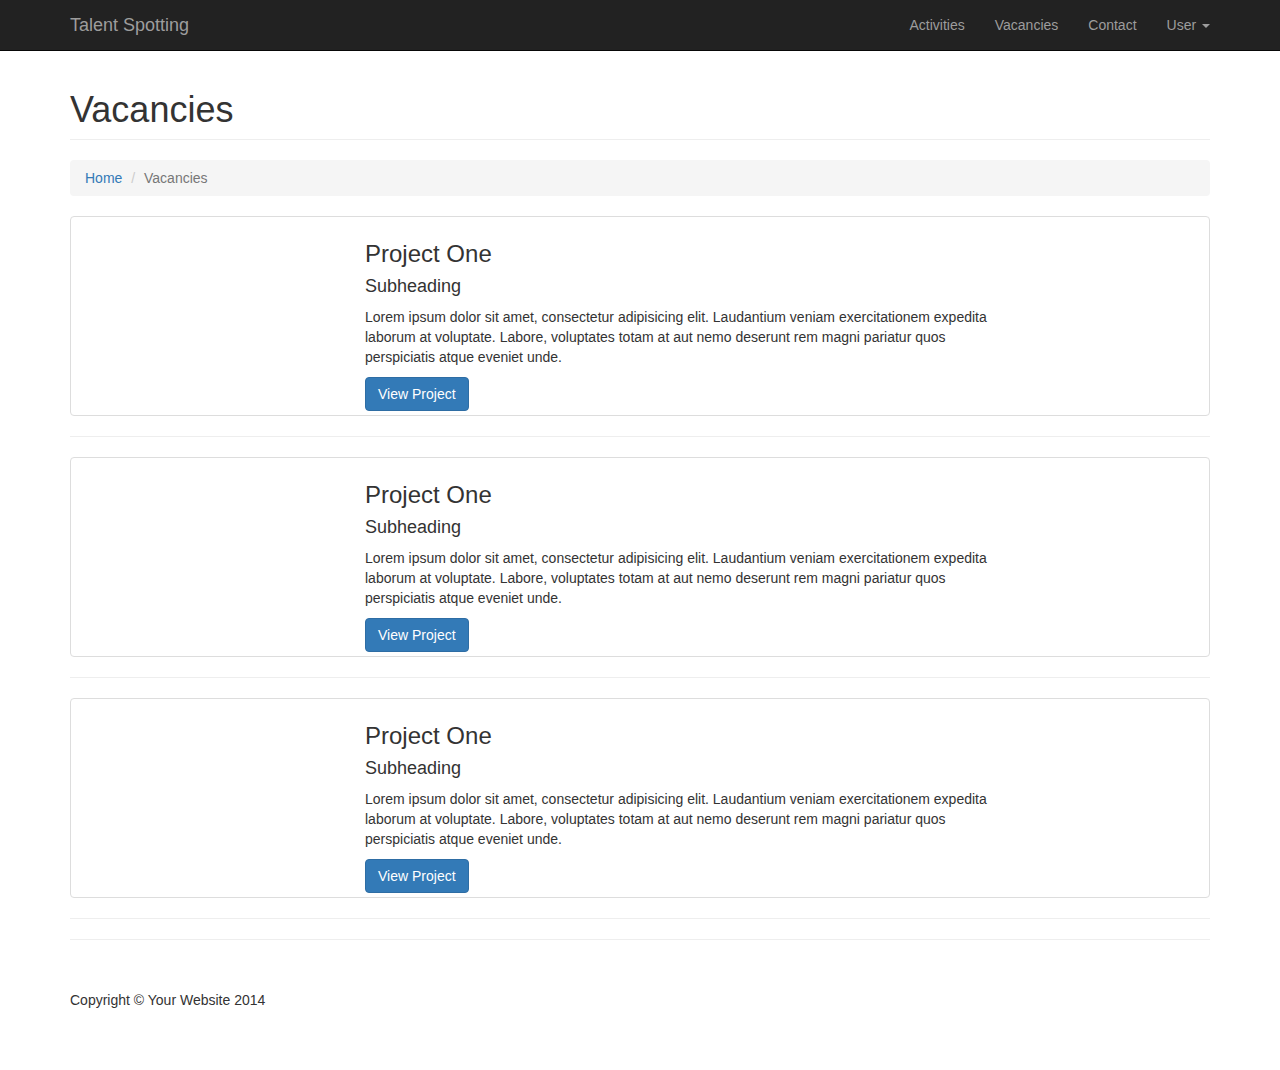
==== activities.html @ 743cd338 "Take out the Twitter embed again" ====
<!DOCTYPE html>
<html lang="en">

<head>

    <meta charset="utf-8">
    <meta http-equiv="X-UA-Compatible" content="IE=edge">
    <meta name="viewport" content="width=device-width, initial-scale=1">
    <meta name="description" content="">
    <meta name="author" content="">

    <title>Vacancies</title>

    <!-- Bootstrap Core CSS -->
    <link href="css/bootstrap.min.css" rel="stylesheet">

    <!-- Custom CSS -->
    <link href="css/modern-business.css" rel="stylesheet">

    <!-- Custom Fonts -->
    <link href="font-awesome/css/font-awesome.min.css" rel="stylesheet" type="text/css">

    <!-- HTML5 Shim and Respond.js IE8 support of HTML5 elements and media queries -->
    <!-- WARNING: Respond.js doesn't work if you view the page via file:// -->
    <!--[if lt IE 9]>
        <script src="https://oss.maxcdn.com/libs/html5shiv/3.7.0/html5shiv.js"></script>
        <script src="https://oss.maxcdn.com/libs/respond.js/1.4.2/respond.min.js"></script>
    <![endif]-->

</head>

<body>


    <!-- Navigation -->
    <nav class="navbar navbar-inverse navbar-fixed-top" role="navigation">
        <div class="container">
            <!-- Brand and toggle get grouped for better mobile display -->
            <div class="navbar-header">
                <button type="button" class="navbar-toggle" data-toggle="collapse" data-target="#bs-example-navbar-collapse-1">
                    <span class="sr-only">Toggle navigation</span>
                    <span class="icon-bar"></span>
                    <span class="icon-bar"></span>
                    <span class="icon-bar"></span>
                </button>
                <a class="navbar-brand" href="index.html">Talent Spotting</a>
            </div>
            <!-- Collect the nav links, forms, and other content for toggling -->
            <div class="collapse navbar-collapse" id="bs-example-navbar-collapse-1">
                <ul class="nav navbar-nav navbar-right">
                    <li>
                        <a href="about.html">Activities</a>
                    </li>
                    <li>
                        <a href="services.html">Vacancies</a>
                    </li>
                    <li>
                        <a href="contact.html">Contact</a>
                    </li>
					
                    <li class="dropdown">
                        <a href="#" class="dropdown-toggle" data-toggle="dropdown">User <b class="caret"></b></a>
                        <ul class="dropdown-menu">
                            <li>
                                <a href="portfolio-1-col.html">Profile</a>
                            </li>
                            <li>
                                <a href="portfolio-2-col.html">My Activities</a>
                            </li>
                            <li>
                                <a href="portfolio-3-col.html">Settings</a>
                            </li>
                            <li>
                                <a href="portfolio-4-col.html">Logout </a>
                            </li>
                        </ul>
                    </li>
                </ul>
            </div>
            <!-- /.navbar-collapse -->
        </div>
        <!-- /.container -->
    </nav>

    <!-- Page Content -->
    <div class="container">

        <!-- Page Heading/Breadcrumbs -->
        <div class="row">
            <div class="col-lg-12">
                <h1 class="page-header">Vacancies
                </h1>
                <ol class="breadcrumb">
                    <li><a href="index.html">Home</a>
                    </li>
                    <li class="active">Vacancies</li>
                </ol>
            </div>
        </div>
        <!-- /.row -->

        <!-- Project One -->
		
		<div class="thumbnail">
			<div class="row">
				<div class="col-md-3">
					<a href="portfolio-item.html">
						<img class="img-responsive img-hover" src="http://placehold.it/300x300" alt="">
					</a>
				</div>
				<div class="col-md-7">
					<h3>Project One</h3>
					<h4>Subheading</h4>
					<p>Lorem ipsum dolor sit amet, consectetur adipisicing elit. Laudantium veniam exercitationem expedita laborum at voluptate. Labore, voluptates totam at aut nemo deserunt rem magni pariatur quos perspiciatis atque eveniet unde.</p>
					<a class="btn btn-primary" href="portfolio-item.html">View Project</i></a>
				</div>
			</div>
		</div>
        <!-- /.row -->

        <hr>
        <!-- Project One -->
        <div class="thumbnail">
			<div class="row">
				<div class="col-md-3">
					<a href="portfolio-item.html">
						<img class="img-responsive img-hover" src="http://placehold.it/300x300" alt="">
					</a>
				</div>
				<div class="col-md-7">
					<h3>Project One</h3>
					<h4>Subheading</h4>
					<p>Lorem ipsum dolor sit amet, consectetur adipisicing elit. Laudantium veniam exercitationem expedita laborum at voluptate. Labore, voluptates totam at aut nemo deserunt rem magni pariatur quos perspiciatis atque eveniet unde.</p>
					<a class="btn btn-primary" href="portfolio-item.html">View Project</i></a>
				</div>
			</div>
		</div>
        <!-- /.row -->
		
        <hr>

               <!-- Project One -->
        <div class="thumbnail">
			<div class="row">
				<div class="col-md-3">
					<a href="portfolio-item.html">
						<img class="img-responsive img-hover" src="http://placehold.it/300x300" alt="">
					</a>
				</div>
				<div class="col-md-7">
					<h3>Project One</h3>
					<h4>Subheading</h4>
					<p>Lorem ipsum dolor sit amet, consectetur adipisicing elit. Laudantium veniam exercitationem expedita laborum at voluptate. Labore, voluptates totam at aut nemo deserunt rem magni pariatur quos perspiciatis atque eveniet unde.</p>
					<a class="btn btn-primary" href="portfolio-item.html">View Project</i></a>
				</div>
			</div>
		</div>
        <!-- /.row -->
        <hr>

        <hr>

        <!-- Footer -->
        <footer>
            <div class="row">
                <div class="col-lg-12">
                    <p>Copyright &copy; Your Website 2014</p>
                </div>
            </div>
        </footer>
    </div>
    <!-- /.container -->

    <!-- jQuery -->
    <script src="js/jquery.js"></script>

    <!-- Bootstrap Core JavaScript -->
    <script src="js/bootstrap.min.js"></script>

</body>

</html>
---- css/modern-business.css ----
/*!
 * Start Bootstrap - Modern Business (http://startbootstrap.com/)
 * Copyright 2013-2016 Start Bootstrap
 * Licensed under MIT (https://github.com/BlackrockDigital/startbootstrap/blob/gh-pages/LICENSE)
 */

/* Global Styles */

html,
body {
    height: 100%;
}

body {
    padding-top: 50px; /* Required padding for .navbar-fixed-top. Remove if using .navbar-static-top. Change if height of navigation changes. */
}

.img-portfolio {
    margin-bottom: 30px;
}

.img-hover:hover {
    opacity: 0.8;
}

/* Home Page Carousel */

header.carousel {
    height: 50%;
}

header.carousel .item,
header.carousel .item.active,
header.carousel .carousel-inner {
    height: 100%;
}

header.carousel .fill {
    width: 100%;
    height: 100%;
    background-position: center;
    background-size: cover;
}

/* 404 Page Styles */

.error-404 {
    font-size: 100px;
}

/* Pricing Page Styles */

.price {
    display: block;
    font-size: 50px;
    line-height: 50px;
}

.price sup {
    top: -20px;
    left: 2px;
    font-size: 20px;
}

.period {
    display: block;
    font-style: italic;
}

/* Footer Styles */

footer {
    margin: 50px 0;
}

/* Responsive Styles */

@media(max-width:991px) {
    .customer-img,
    .img-related {
        margin-bottom: 30px;
    }
}

@media(max-width:767px) {
    .img-portfolio {
        margin-bottom: 15px;
    }

    header.carousel .carousel {
        height: 70%;
    }
}
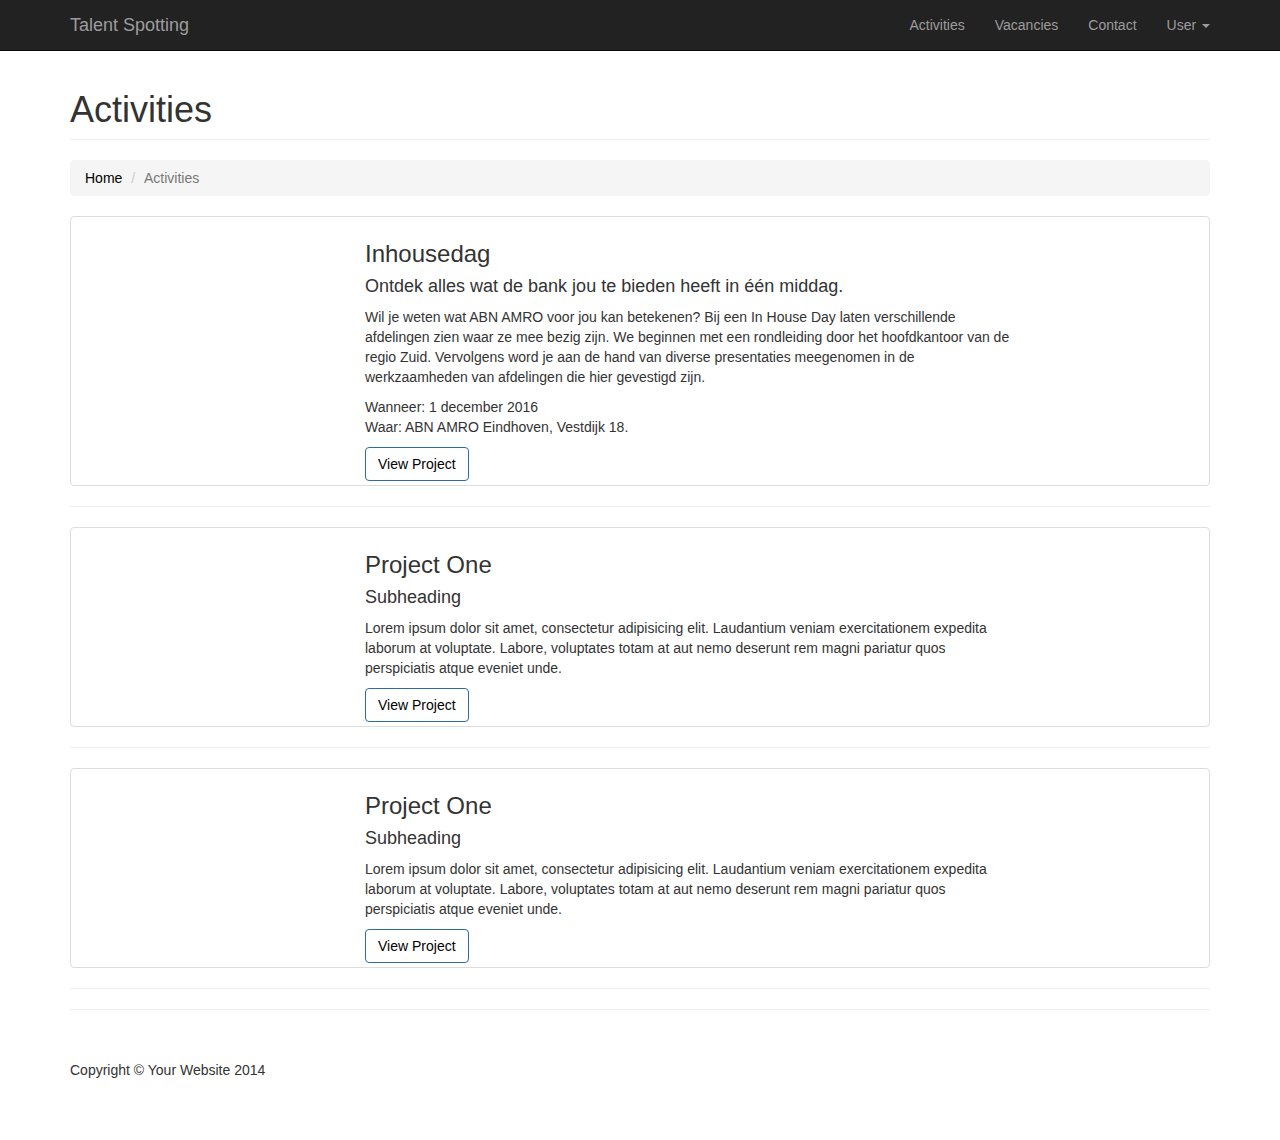
==== commit 895a0930: "homepage style" ====
--- a/activities.html
+++ b/activities.html
@@ -9,7 +9,8 @@
     <meta name="description" content="">
     <meta name="author" content="">
 
-    <title>Vacancies</title>
+    <title>Talent Spotting</title>
+    <link href="css/talent spotting.css" rel="stylesheet">
 
     <!-- Bootstrap Core CSS -->
     <link href="css/bootstrap.min.css" rel="stylesheet">
@@ -20,13 +21,15 @@
     <!-- Custom Fonts -->
     <link href="font-awesome/css/font-awesome.min.css" rel="stylesheet" type="text/css">
 
+
+
     <!-- HTML5 Shim and Respond.js IE8 support of HTML5 elements and media queries -->
     <!-- WARNING: Respond.js doesn't work if you view the page via file:// -->
     <!--[if lt IE 9]>
         <script src="https://oss.maxcdn.com/libs/html5shiv/3.7.0/html5shiv.js"></script>
         <script src="https://oss.maxcdn.com/libs/respond.js/1.4.2/respond.min.js"></script>
     <![endif]-->
-
+	
 </head>
 
 <body>
@@ -49,10 +52,10 @@
             <div class="collapse navbar-collapse" id="bs-example-navbar-collapse-1">
                 <ul class="nav navbar-nav navbar-right">
                     <li>
-                        <a href="about.html">Activities</a>
+                        <a href="activities.html">Activities</a>
                     </li>
                     <li>
-                        <a href="services.html">Vacancies</a>
+                        <a href="vacancies.html">Vacancies</a>
                     </li>
                     <li>
                         <a href="contact.html">Contact</a>
@@ -62,16 +65,16 @@
                         <a href="#" class="dropdown-toggle" data-toggle="dropdown">User <b class="caret"></b></a>
                         <ul class="dropdown-menu">
                             <li>
-                                <a href="portfolio-1-col.html">Profile</a>
+                                <a href="profile.html">Profile</a>
                             </li>
                             <li>
-                                <a href="portfolio-2-col.html">My Activities</a>
+                                <a href="my_activities.html">My Activities</a>
                             </li>
                             <li>
-                                <a href="portfolio-3-col.html">Settings</a>
+                                <a href="#">Settings</a>
                             </li>
                             <li>
-                                <a href="portfolio-4-col.html">Logout </a>
+                                <a href="#">Logout </a>
                             </li>
                         </ul>
                     </li>
@@ -88,12 +91,12 @@
         <!-- Page Heading/Breadcrumbs -->
         <div class="row">
             <div class="col-lg-12">
-                <h1 class="page-header">Vacancies
+                <h1 class="page-header">Activities
                 </h1>
                 <ol class="breadcrumb">
                     <li><a href="index.html">Home</a>
                     </li>
-                    <li class="active">Vacancies</li>
+                    <li class="active">Activities</li>
                 </ol>
             </div>
         </div>
@@ -109,10 +112,16 @@
 					</a>
 				</div>
 				<div class="col-md-7">
-					<h3>Project One</h3>
-					<h4>Subheading</h4>
-					<p>Lorem ipsum dolor sit amet, consectetur adipisicing elit. Laudantium veniam exercitationem expedita laborum at voluptate. Labore, voluptates totam at aut nemo deserunt rem magni pariatur quos perspiciatis atque eveniet unde.</p>
-					<a class="btn btn-primary" href="portfolio-item.html">View Project</i></a>
+					<h3>Inhousedag</h3>
+					<h4>Ontdek alles wat de bank jou te bieden heeft in één middag. </h4>
+					<p>
+						Wil je weten wat ABN AMRO voor jou kan betekenen?  Bij een In House Day laten verschillende afdelingen zien waar ze mee bezig zijn. We beginnen met een rondleiding door het hoofdkantoor van de regio Zuid. Vervolgens word je aan de hand van diverse presentaties meegenomen in de werkzaamheden van afdelingen die hier gevestigd zijn.
+					</p>
+					<p>
+					Wanneer: 1 december 2016
+					<br>Waar: ABN AMRO Eindhoven, Vestdijk 18.
+					</p>
+					<a class="btn btn-primary" href="activity-item.html">View Project</i></a>
 				</div>
 			</div>
 		</div>
@@ -120,7 +129,9 @@
 
         <hr>
         <!-- Project One -->
-        <div class="thumbnail">
+                <!-- Project One -->
+		
+		<div class="thumbnail">
 			<div class="row">
 				<div class="col-md-3">
 					<a href="portfolio-item.html">
@@ -131,7 +142,7 @@
 					<h3>Project One</h3>
 					<h4>Subheading</h4>
 					<p>Lorem ipsum dolor sit amet, consectetur adipisicing elit. Laudantium veniam exercitationem expedita laborum at voluptate. Labore, voluptates totam at aut nemo deserunt rem magni pariatur quos perspiciatis atque eveniet unde.</p>
-					<a class="btn btn-primary" href="portfolio-item.html">View Project</i></a>
+					<a class="btn btn-primary" href="activity-item.html">View Project</i></a>
 				</div>
 			</div>
 		</div>
@@ -140,7 +151,9 @@
         <hr>
 
                <!-- Project One -->
-        <div class="thumbnail">
+                <!-- Project One -->
+		
+		<div class="thumbnail">
 			<div class="row">
 				<div class="col-md-3">
 					<a href="portfolio-item.html">
@@ -151,7 +164,7 @@
 					<h3>Project One</h3>
 					<h4>Subheading</h4>
 					<p>Lorem ipsum dolor sit amet, consectetur adipisicing elit. Laudantium veniam exercitationem expedita laborum at voluptate. Labore, voluptates totam at aut nemo deserunt rem magni pariatur quos perspiciatis atque eveniet unde.</p>
-					<a class="btn btn-primary" href="portfolio-item.html">View Project</i></a>
+					<a class="btn btn-primary" href="activity-item.html">View Project</i></a>
 				</div>
 			</div>
 		</div>
--- a/css/talent spotting.css
+++ b/css/talent spotting.css
@@ -0,0 +1,30 @@
+
+
+/* Selection selector */
+::-moz-selection { /* Code for Firefox */
+    background: #333333;
+    color: #f9f9f9;
+    text-shadow: none;
+}
+
+::selection {
+    background: #333333;
+    color: #f9f9f9;
+    text-shadow: none;
+    }
+    
+/* Activities and Vacancies on homepage */
+.section-title{
+	text-align: center;
+	padding:20px;
+	}
+
+/*link*/
+a:link    {color:black; background-color:transparent; text-decoration:none}
+a:visited {color:black; background-color:transparent; text-decoration:none}
+a:hover   {color:black; background-color:transparent; text-decoration:none}
+a:active  {color:black; background-color:transparent; text-decoration:none}
+
+i{
+padding:5px;
+}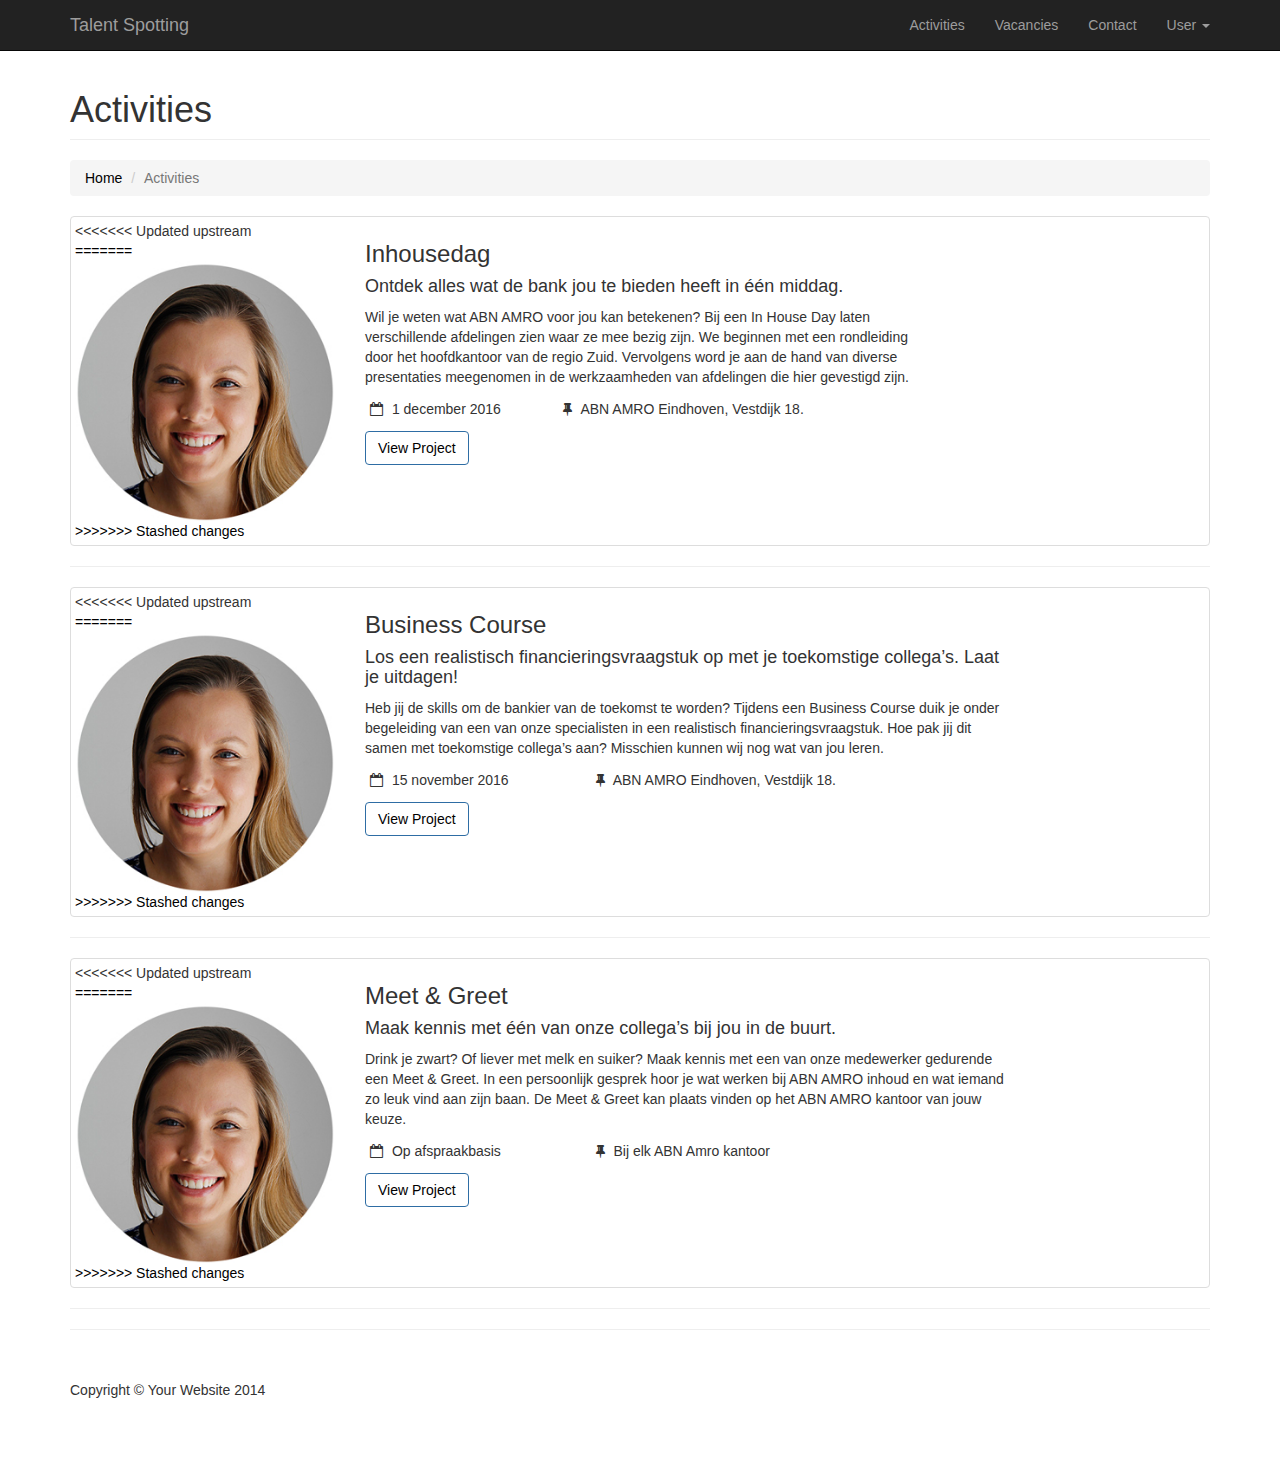
==== commit 432ef86c: "title" ====
--- a/activities.html
+++ b/activities.html
@@ -9,7 +9,7 @@
     <meta name="description" content="">
     <meta name="author" content="">
 
-    <title>Talent Spotting</title>
+    <title>Activities</title>
     <link href="css/talent spotting.css" rel="stylesheet">
 
     <!-- Bootstrap Core CSS -->
@@ -107,21 +107,32 @@
 		<div class="thumbnail">
 			<div class="row">
 				<div class="col-md-3">
+<<<<<<< Updated upstream
+					<a href="activity-inhouse.html">
+						<img class="img-responsive img-hover" src="http://placehold.it/300x300" alt="">
+=======
 					<a href="portfolio-item.html">
-						<img class="img-responsive img-hover" src="http://placehold.it/300x300" alt="">
+						<img class="img-responsive img-hover" src="images/user.jpg" alt="">
+>>>>>>> Stashed changes
 					</a>
 				</div>
-				<div class="col-md-7">
+				<div class="col-md-6">
 					<h3>Inhousedag</h3>
 					<h4>Ontdek alles wat de bank jou te bieden heeft in één middag. </h4>
 					<p>
 						Wil je weten wat ABN AMRO voor jou kan betekenen?  Bij een In House Day laten verschillende afdelingen zien waar ze mee bezig zijn. We beginnen met een rondleiding door het hoofdkantoor van de regio Zuid. Vervolgens word je aan de hand van diverse presentaties meegenomen in de werkzaamheden van afdelingen die hier gevestigd zijn.
 					</p>
-					<p>
-					Wanneer: 1 december 2016
-					<br>Waar: ABN AMRO Eindhoven, Vestdijk 18.
-					</p>
+					<div class="row">
+					<div class="col-md-4">
+					<p><i class="fa fa-calendar-o" aria-hidden="true"></i> 1 december 2016</p>
+					</div>
+					<div  class="col-md-6">
+					<p><i class="fa fa-thumb-tack" aria-hidden="true"></i>  ABN AMRO Eindhoven, Vestdijk 18.</p>
+					</div>
+					</div>
 					<a class="btn btn-primary" href="activity-item.html">View Project</i></a>
+				</div>
+				<div class="col-md-3">
 				</div>
 			</div>
 		</div>
@@ -134,14 +145,27 @@
 		<div class="thumbnail">
 			<div class="row">
 				<div class="col-md-3">
+<<<<<<< Updated upstream
+					<a href="activity-business.html">
+						<img class="img-responsive img-hover" src="http://placehold.it/300x300" alt="">
+=======
 					<a href="portfolio-item.html">
-						<img class="img-responsive img-hover" src="http://placehold.it/300x300" alt="">
+						<img class="img-responsive img-hover" src="images/user.jpg" alt="">
+>>>>>>> Stashed changes
 					</a>
 				</div>
 				<div class="col-md-7">
-					<h3>Project One</h3>
-					<h4>Subheading</h4>
-					<p>Lorem ipsum dolor sit amet, consectetur adipisicing elit. Laudantium veniam exercitationem expedita laborum at voluptate. Labore, voluptates totam at aut nemo deserunt rem magni pariatur quos perspiciatis atque eveniet unde.</p>
+					<h3>Business Course</h3>
+					<h4>Los een realistisch financieringsvraagstuk op met je toekomstige collega’s. Laat je uitdagen!</h4>
+					<p>Heb jij de skills om de bankier van de toekomst te worden? Tijdens een Business Course duik je onder begeleiding van een van onze specialisten in een realistisch financieringsvraagstuk. Hoe pak jij dit samen met toekomstige collega’s aan? Misschien kunnen wij nog wat van jou leren.</p>
+					<div class="row">
+					<div class="col-md-4">
+					<p><i class="fa fa-calendar-o" aria-hidden="true"></i> 15 november 2016</p>
+					</div>
+					<div  class="col-md-6">
+					<p><i class="fa fa-thumb-tack" aria-hidden="true"></i>  ABN AMRO Eindhoven, Vestdijk 18.</p>
+					</div>
+					</div>
 					<a class="btn btn-primary" href="activity-item.html">View Project</i></a>
 				</div>
 			</div>
@@ -156,14 +180,27 @@
 		<div class="thumbnail">
 			<div class="row">
 				<div class="col-md-3">
+<<<<<<< Updated upstream
+					<a href="activity-meetgreet.html">
+						<img class="img-responsive img-hover" src="http://placehold.it/300x300" alt="">
+=======
 					<a href="portfolio-item.html">
-						<img class="img-responsive img-hover" src="http://placehold.it/300x300" alt="">
+						<img class="img-responsive img-hover" src="images/user.jpg" alt="">
+>>>>>>> Stashed changes
 					</a>
 				</div>
 				<div class="col-md-7">
-					<h3>Project One</h3>
-					<h4>Subheading</h4>
-					<p>Lorem ipsum dolor sit amet, consectetur adipisicing elit. Laudantium veniam exercitationem expedita laborum at voluptate. Labore, voluptates totam at aut nemo deserunt rem magni pariatur quos perspiciatis atque eveniet unde.</p>
+					<h3>Meet & Greet</h3>
+					<h4>Maak kennis met één van onze collega’s bij jou in de buurt.</h4>
+					<p>Drink je zwart? Of liever met melk en suiker? Maak kennis met een van onze medewerker gedurende een Meet & Greet. In een persoonlijk gesprek hoor je wat werken bij ABN AMRO inhoud en wat iemand zo leuk vind aan zijn baan. De Meet & Greet kan plaats vinden op het ABN AMRO kantoor van jouw keuze.</p>
+					<div class="row">
+					<div class="col-md-4">
+					<p><i class="fa fa-calendar-o" aria-hidden="true"></i> Op afspraakbasis</p>
+					</div>
+					<div  class="col-md-6">
+					<p><i class="fa fa-thumb-tack" aria-hidden="true"></i> Bij elk ABN Amro kantoor</p>
+					</div>
+					</div>
 					<a class="btn btn-primary" href="activity-item.html">View Project</i></a>
 				</div>
 			</div>
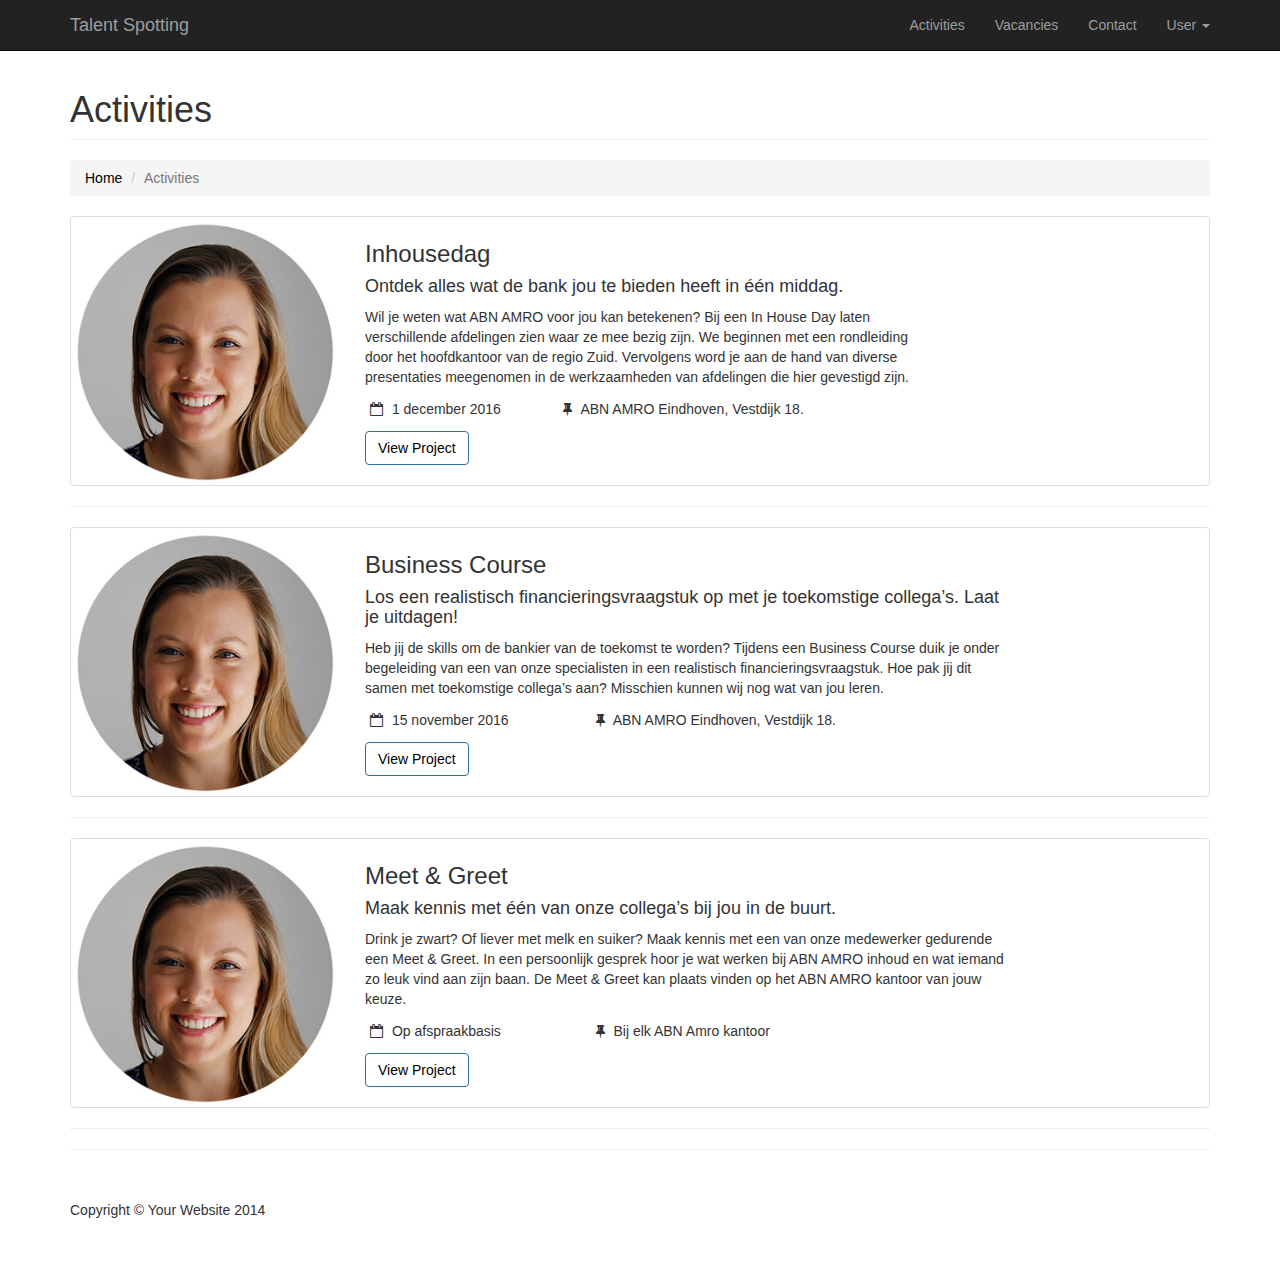
==== commit 12e0e23c: "Merge remote-tracking branch 'origin/master'" ====
--- a/activities.html
+++ b/activities.html
@@ -107,13 +107,8 @@
 		<div class="thumbnail">
 			<div class="row">
 				<div class="col-md-3">
-<<<<<<< Updated upstream
 					<a href="activity-inhouse.html">
-						<img class="img-responsive img-hover" src="http://placehold.it/300x300" alt="">
-=======
-					<a href="portfolio-item.html">
 						<img class="img-responsive img-hover" src="images/user.jpg" alt="">
->>>>>>> Stashed changes
 					</a>
 				</div>
 				<div class="col-md-6">
@@ -123,16 +118,15 @@
 						Wil je weten wat ABN AMRO voor jou kan betekenen?  Bij een In House Day laten verschillende afdelingen zien waar ze mee bezig zijn. We beginnen met een rondleiding door het hoofdkantoor van de regio Zuid. Vervolgens word je aan de hand van diverse presentaties meegenomen in de werkzaamheden van afdelingen die hier gevestigd zijn.
 					</p>
 					<div class="row">
-					<div class="col-md-4">
-					<p><i class="fa fa-calendar-o" aria-hidden="true"></i> 1 december 2016</p>
-					</div>
-					<div  class="col-md-6">
-					<p><i class="fa fa-thumb-tack" aria-hidden="true"></i>  ABN AMRO Eindhoven, Vestdijk 18.</p>
-					</div>
-					</div>
-					<a class="btn btn-primary" href="activity-item.html">View Project</i></a>
-				</div>
-				<div class="col-md-3">
+						<div class="col-md-4">
+							<p><i class="fa fa-calendar-o" aria-hidden="true"></i> 1 december 2016</p>
+						</div>
+						
+						<div  class="col-md-6">
+							<p><i class="fa fa-thumb-tack" aria-hidden="true"></i>  ABN AMRO Eindhoven, Vestdijk 18.</p>
+						</div>
+					</div>
+					<a class="btn btn-primary" href="activity-inhouse.html">View Project</i></a>
 				</div>
 			</div>
 		</div>
@@ -145,28 +139,24 @@
 		<div class="thumbnail">
 			<div class="row">
 				<div class="col-md-3">
-<<<<<<< Updated upstream
 					<a href="activity-business.html">
-						<img class="img-responsive img-hover" src="http://placehold.it/300x300" alt="">
-=======
-					<a href="portfolio-item.html">
 						<img class="img-responsive img-hover" src="images/user.jpg" alt="">
->>>>>>> Stashed changes
 					</a>
 				</div>
 				<div class="col-md-7">
+				
 					<h3>Business Course</h3>
 					<h4>Los een realistisch financieringsvraagstuk op met je toekomstige collega’s. Laat je uitdagen!</h4>
 					<p>Heb jij de skills om de bankier van de toekomst te worden? Tijdens een Business Course duik je onder begeleiding van een van onze specialisten in een realistisch financieringsvraagstuk. Hoe pak jij dit samen met toekomstige collega’s aan? Misschien kunnen wij nog wat van jou leren.</p>
 					<div class="row">
-					<div class="col-md-4">
-					<p><i class="fa fa-calendar-o" aria-hidden="true"></i> 15 november 2016</p>
-					</div>
-					<div  class="col-md-6">
-					<p><i class="fa fa-thumb-tack" aria-hidden="true"></i>  ABN AMRO Eindhoven, Vestdijk 18.</p>
-					</div>
-					</div>
-					<a class="btn btn-primary" href="activity-item.html">View Project</i></a>
+						<div class="col-md-4">
+						<p><i class="fa fa-calendar-o" aria-hidden="true"></i> 15 november 2016</p>
+						</div>
+						<div  class="col-md-6">
+						<p><i class="fa fa-thumb-tack" aria-hidden="true"></i>  ABN AMRO Eindhoven, Vestdijk 18.</p>
+						</div>
+					</div>
+					<a class="btn btn-primary" href="activity-business.html">View Project</i></a>
 				</div>
 			</div>
 		</div>
@@ -180,13 +170,8 @@
 		<div class="thumbnail">
 			<div class="row">
 				<div class="col-md-3">
-<<<<<<< Updated upstream
 					<a href="activity-meetgreet.html">
-						<img class="img-responsive img-hover" src="http://placehold.it/300x300" alt="">
-=======
-					<a href="portfolio-item.html">
 						<img class="img-responsive img-hover" src="images/user.jpg" alt="">
->>>>>>> Stashed changes
 					</a>
 				</div>
 				<div class="col-md-7">
@@ -201,7 +186,7 @@
 					<p><i class="fa fa-thumb-tack" aria-hidden="true"></i> Bij elk ABN Amro kantoor</p>
 					</div>
 					</div>
-					<a class="btn btn-primary" href="activity-item.html">View Project</i></a>
+					<a class="btn btn-primary" href="activity-meetgreet.html">View Project</i></a>
 				</div>
 			</div>
 		</div>
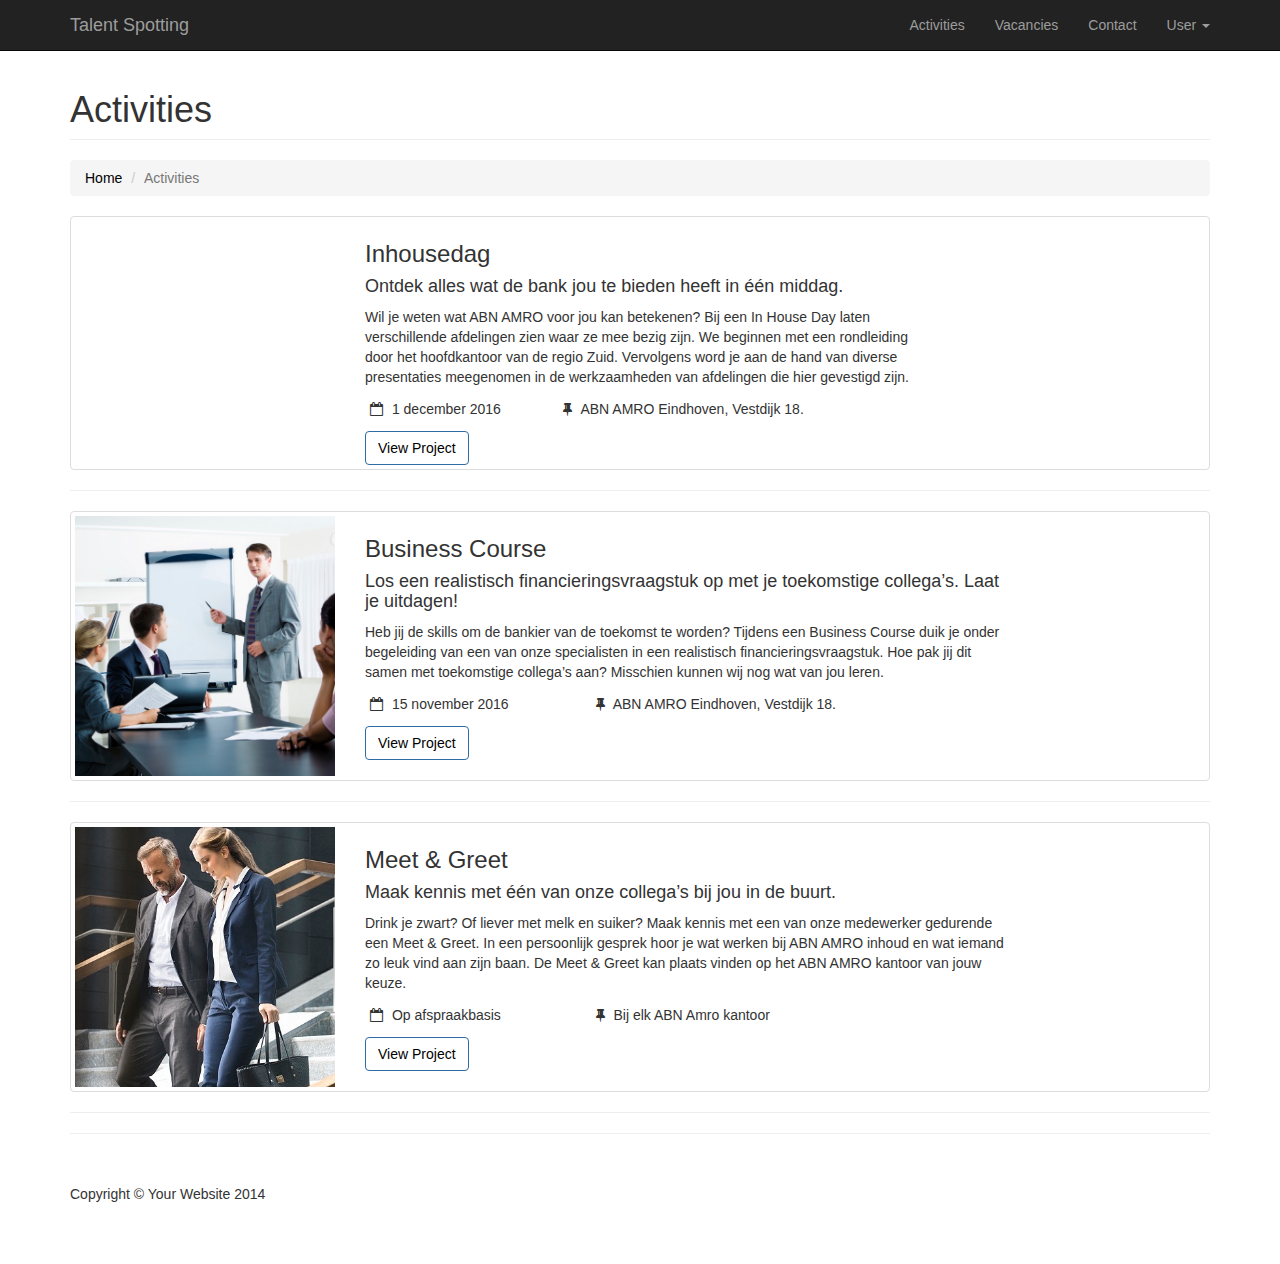
==== commit 070a09b7: "img" ====
--- a/activities.html
+++ b/activities.html
@@ -108,7 +108,6 @@
 			<div class="row">
 				<div class="col-md-3">
 					<a href="activity-inhouse.html">
-						<img class="img-responsive img-hover" src="images/user.jpg" alt="">
 					</a>
 				</div>
 				<div class="col-md-6">
@@ -140,7 +139,7 @@
 			<div class="row">
 				<div class="col-md-3">
 					<a href="activity-business.html">
-						<img class="img-responsive img-hover" src="images/user.jpg" alt="">
+						<img class="img-responsive img-hover" src="images/square-business.jpg" alt="">
 					</a>
 				</div>
 				<div class="col-md-7">
@@ -171,7 +170,7 @@
 			<div class="row">
 				<div class="col-md-3">
 					<a href="activity-meetgreet.html">
-						<img class="img-responsive img-hover" src="images/user.jpg" alt="">
+						<img class="img-responsive img-hover" src="images/square-meet.jpg" alt="">
 					</a>
 				</div>
 				<div class="col-md-7">
--- a/css/talent spotting.css
+++ b/css/talent spotting.css
@@ -27,4 +27,49 @@
 
 i{
 padding:5px;
-}+}
+
+.detailTextbox{
+padding: 30px 70px 30px 70px;
+}
+
+.applyBtn{
+padding-bottom:30px;
+}
+
+.similarContainer {
+  display: block;
+  padding: 0px;
+  margin:0px;
+  margin-bottom: 10px;
+  line-height: 0px;
+  background-color: #fff;
+  border: 1px solid #ddd;
+  border-radius: 4px;
+  -webkit-transition: border .2s ease-in-out;
+       -o-transition: border .2s ease-in-out;
+          transition: border .2s ease-in-out;
+}
+
+.similarContainer hr{
+margin:5px;
+}
+
+
+ .similarContainer h4{
+padding-left:5px;
+}
+ 
+.similarItems {
+padding-left:15px !important;
+padding-right:0px !important;
+margin:0 !important;
+} */
+
+/* 
+.similarItems h5{
+padding-top:0px;
+} */
+/* .similarItems p{
+font-size:3px;
+} */
--- a/css/modern-business.css
+++ b/css/modern-business.css
@@ -26,7 +26,7 @@
 /* Home Page Carousel */
 
 header.carousel {
-    height: 50%;
+    height: 70%;
 }
 
 header.carousel .item,
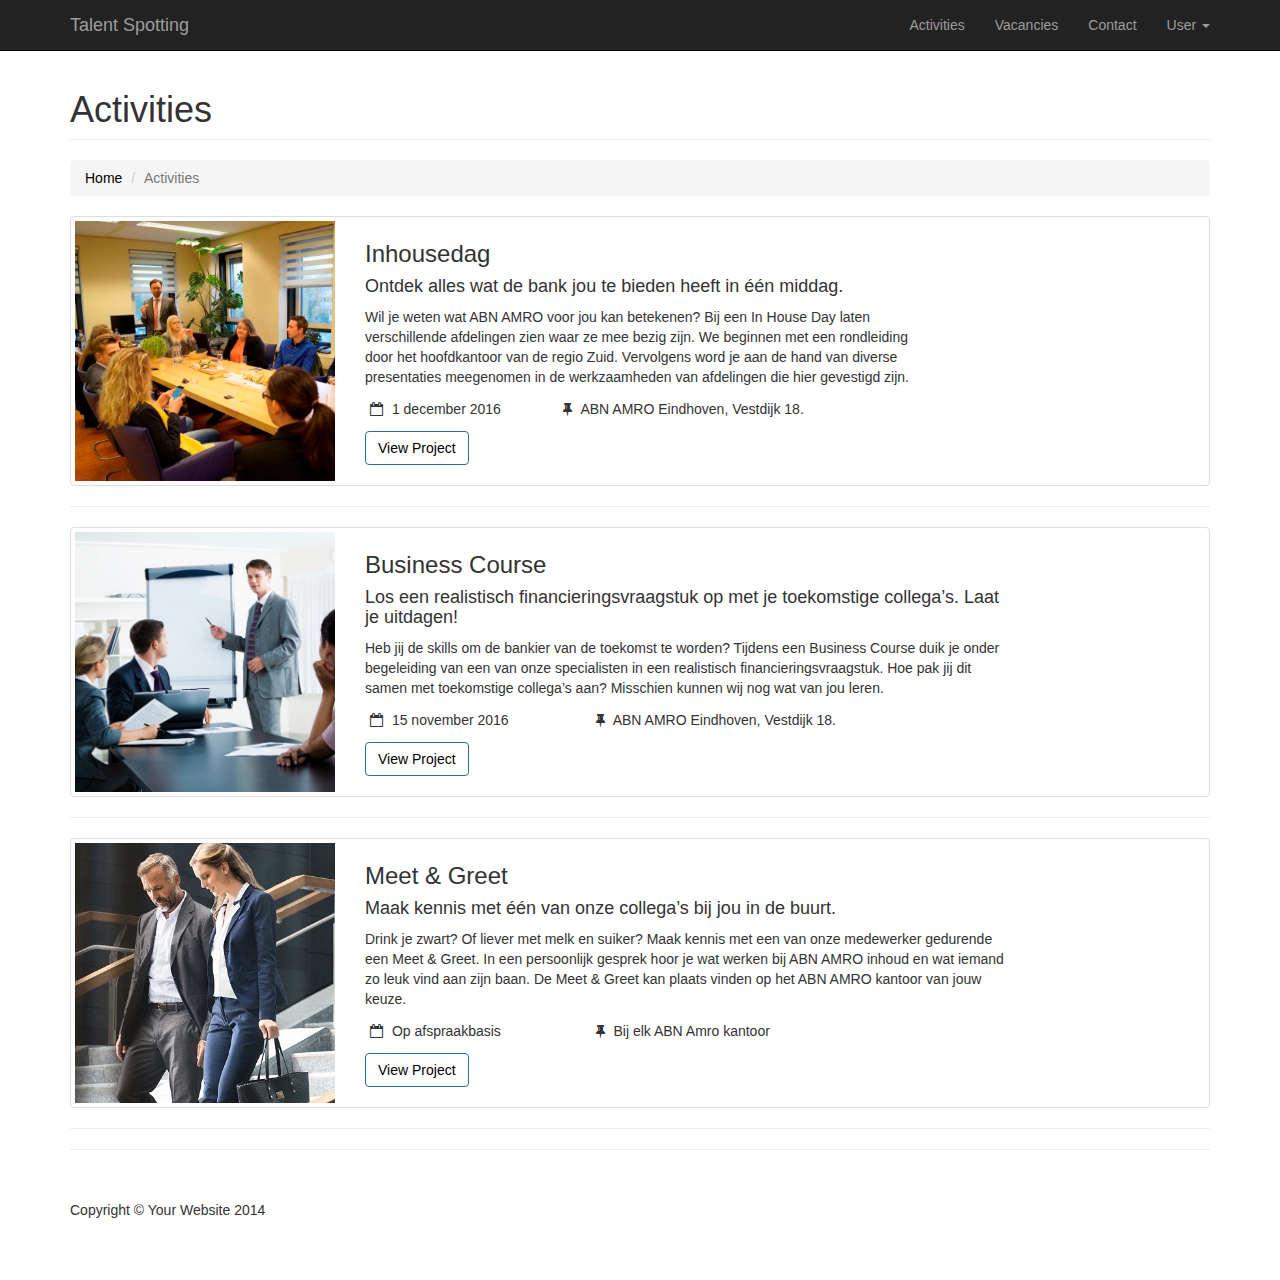
==== commit b6d0ef00: "img" ====
--- a/activities.html
+++ b/activities.html
@@ -108,6 +108,7 @@
 			<div class="row">
 				<div class="col-md-3">
 					<a href="activity-inhouse.html">
+						<img class="img-responsive img-hover" src="images/square-inhouse.jpg" alt="">
 					</a>
 				</div>
 				<div class="col-md-6">
--- a/css/talent spotting.css
+++ b/css/talent spotting.css
@@ -57,7 +57,7 @@
 
 
  .similarContainer h4{
-padding-left:5px;
+padding-left:4px;
 }
  
 .similarItems {
--- a/css/modern-business.css
+++ b/css/modern-business.css
@@ -22,6 +22,17 @@
 .img-hover:hover {
     opacity: 0.8;
 }
+
+div.center-container {
+    height: 15em;
+    position: relative }
+div.center-container a {
+    margin: 0;
+    position: absolute;
+    top: 50%;
+    left: 50%;
+    margin-right: -50%;
+    transform: translate(-50%, -50%) }
 
 /* Home Page Carousel */
 
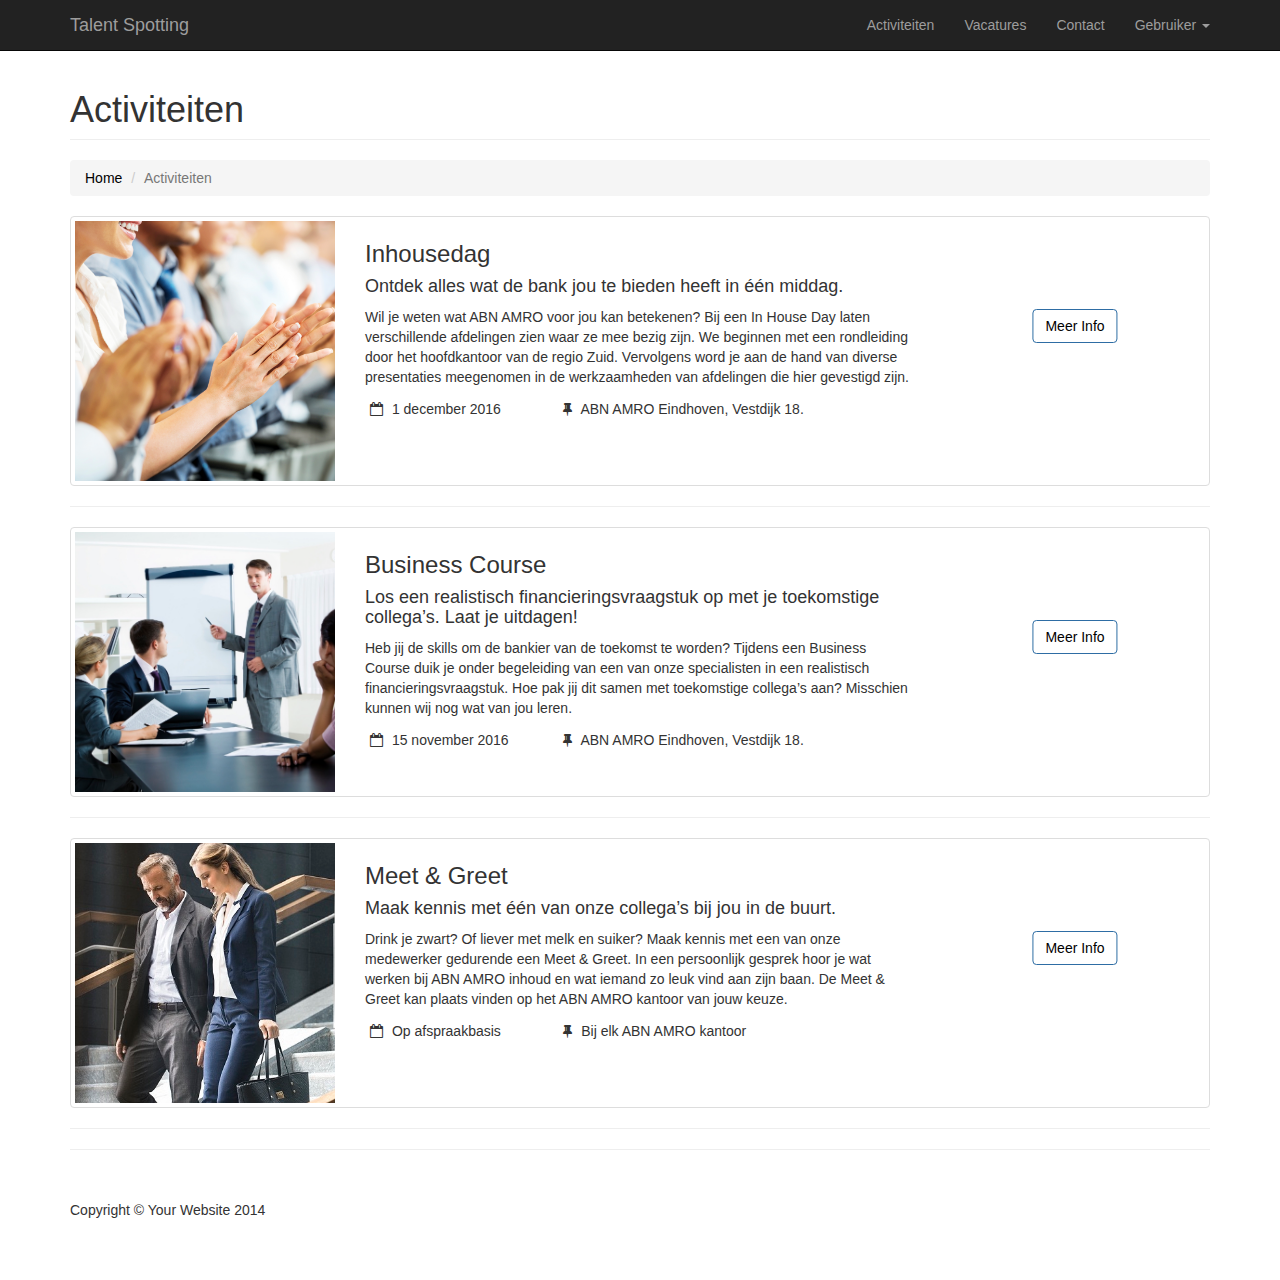
==== commit 91ed278b: "Make everything Dutch" ====
--- a/activities.html
+++ b/activities.html
@@ -52,29 +52,29 @@
             <div class="collapse navbar-collapse" id="bs-example-navbar-collapse-1">
                 <ul class="nav navbar-nav navbar-right">
                     <li>
-                        <a href="activities.html">Activities</a>
+                        <a href="activities.html">Activiteiten</a>
                     </li>
                     <li>
-                        <a href="vacancies.html">Vacancies</a>
+                        <a href="vacancies.html">Vacatures</a>
                     </li>
                     <li>
                         <a href="contact.html">Contact</a>
                     </li>
 					
                     <li class="dropdown">
-                        <a href="#" class="dropdown-toggle" data-toggle="dropdown">User <b class="caret"></b></a>
+                        <a href="#" class="dropdown-toggle" data-toggle="dropdown">Gebruiker <b class="caret"></b></a>
                         <ul class="dropdown-menu">
                             <li>
-                                <a href="profile.html">Profile</a>
-                            </li>
-                            <li>
-                                <a href="my_activities.html">My Activities</a>
-                            </li>
-                            <li>
-                                <a href="#">Settings</a>
-                            </li>
-                            <li>
-                                <a href="#">Logout </a>
+                                <a href="profile.html">Profiel</a>
+                            </li>
+                            <li>
+                                <a href="my_activities.html">Mijn Activiteiten</a>
+                            </li>
+                            <li>
+                                <a href="#">Instellingen</a>
+                            </li>
+                            <li>
+                                <a href="#">Uitloggen</a>
                             </li>
                         </ul>
                     </li>
@@ -91,12 +91,12 @@
         <!-- Page Heading/Breadcrumbs -->
         <div class="row">
             <div class="col-lg-12">
-                <h1 class="page-header">Activities
+                <h1 class="page-header">Activiteiten
                 </h1>
                 <ol class="breadcrumb">
                     <li><a href="index.html">Home</a>
                     </li>
-                    <li class="active">Activities</li>
+                    <li class="active">Activiteiten</li>
                 </ol>
             </div>
         </div>
@@ -126,7 +126,12 @@
 							<p><i class="fa fa-thumb-tack" aria-hidden="true"></i>  ABN AMRO Eindhoven, Vestdijk 18.</p>
 						</div>
 					</div>
-					<a class="btn btn-primary" href="activity-inhouse.html">View Project</i></a>
+				</div>
+				
+				<div class="col-md-3">
+					<div class="center-container"> 
+						<a class="btn btn-primary" href="activity-inhouse.html">Meer Info</a>
+					</div> 
 				</div>
 			</div>
 		</div>
@@ -143,8 +148,7 @@
 						<img class="img-responsive img-hover" src="images/square-business.jpg" alt="">
 					</a>
 				</div>
-				<div class="col-md-7">
-				
+				<div class="col-md-6">
 					<h3>Business Course</h3>
 					<h4>Los een realistisch financieringsvraagstuk op met je toekomstige collega’s. Laat je uitdagen!</h4>
 					<p>Heb jij de skills om de bankier van de toekomst te worden? Tijdens een Business Course duik je onder begeleiding van een van onze specialisten in een realistisch financieringsvraagstuk. Hoe pak jij dit samen met toekomstige collega’s aan? Misschien kunnen wij nog wat van jou leren.</p>
@@ -156,7 +160,11 @@
 						<p><i class="fa fa-thumb-tack" aria-hidden="true"></i>  ABN AMRO Eindhoven, Vestdijk 18.</p>
 						</div>
 					</div>
-					<a class="btn btn-primary" href="activity-business.html">View Project</i></a>
+				</div>
+				<div class="col-md-3">
+					<div class="center-container"> 
+						<a class="btn btn-primary" href="activity-business.html">Meer Info</a>
+					</div> 
 				</div>
 			</div>
 		</div>
@@ -174,7 +182,7 @@
 						<img class="img-responsive img-hover" src="images/square-meet.jpg" alt="">
 					</a>
 				</div>
-				<div class="col-md-7">
+				<div class="col-md-6">
 					<h3>Meet & Greet</h3>
 					<h4>Maak kennis met één van onze collega’s bij jou in de buurt.</h4>
 					<p>Drink je zwart? Of liever met melk en suiker? Maak kennis met een van onze medewerker gedurende een Meet & Greet. In een persoonlijk gesprek hoor je wat werken bij ABN AMRO inhoud en wat iemand zo leuk vind aan zijn baan. De Meet & Greet kan plaats vinden op het ABN AMRO kantoor van jouw keuze.</p>
@@ -183,10 +191,14 @@
 					<p><i class="fa fa-calendar-o" aria-hidden="true"></i> Op afspraakbasis</p>
 					</div>
 					<div  class="col-md-6">
-					<p><i class="fa fa-thumb-tack" aria-hidden="true"></i> Bij elk ABN Amro kantoor</p>
-					</div>
-					</div>
-					<a class="btn btn-primary" href="activity-meetgreet.html">View Project</i></a>
+					<p><i class="fa fa-thumb-tack" aria-hidden="true"></i> Bij elk ABN AMRO kantoor</p>
+					</div>
+					</div>
+				</div>
+				<div class="col-md-3">
+					<div class="center-container"> 
+						<a class="btn btn-primary" href="activity-meetgreet.html">Meer Info</a>
+					</div> 
 				</div>
 			</div>
 		</div>
